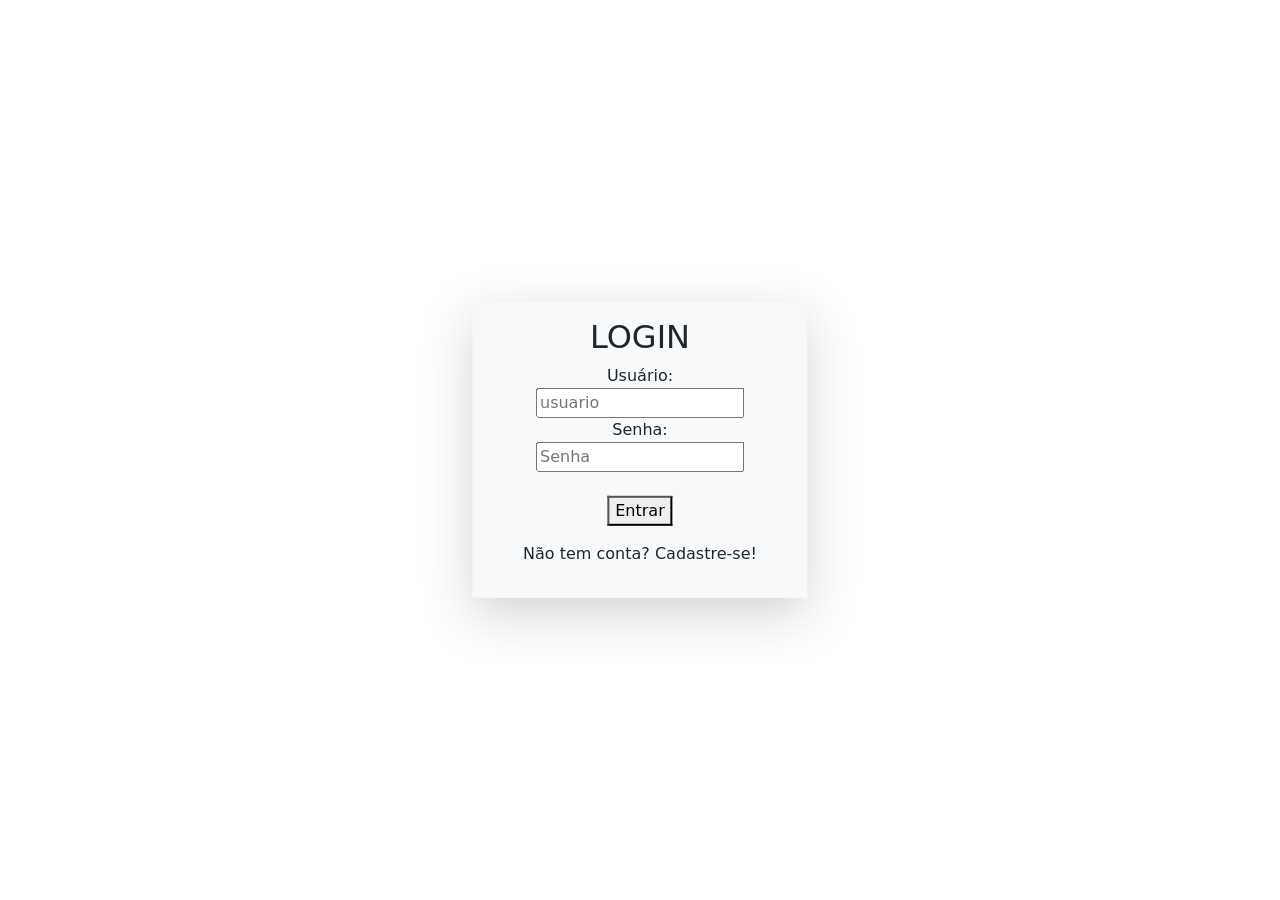
==== index.html @ 88fb684b "add - criei a base do site" ====
<html lang="en">

<head>
    <meta charset="UTF-8">
    <meta name="viewport" content="width=device-width, initial-scale=1.0">

    <title>TELA_LOGIN</title>

    <link href="https://cdn.jsdelivr.net/npm/bootstrap@5.3.8/dist/css/bootstrap.min.css" rel="stylesheet"
        integrity="sha384-sRIl4kxILFvY47J16cr9ZwB07vP4J8+LH7qKQnuqkuIAvNWLzeN8tE5YBujZqJLB" crossorigin="anonymous">

</head>

<body>

    <header>
        <nav>

        </nav>
    </header>

    <main>
        <div
            class="position-absolute top-50 start-50 translate-middle shadow-lg p-3 mb-5 bg-body-tertiary text-center">
            <h2 id="titulo">LOGIN</h2>
            <form id="form-login">
                <div id="c-usuario" classe="conjunto">
                    <label class="container" for="usuario">Usuário: </label>
                    <input type="usuario" id="usuario" placeholder="usuario" required>
                </div>
                <div id="c-senha" classe="conjunto">
                    <label class="container" for="senha">Senha: </label>
                    <input type="password" id="senha" placeholder="Senha" required>
                </div>
               <br>
                    <button id="botao-envio" type="submit">Entrar</button>

            </form>
            <div id="mensagem"></div>
            <div class="toggle" id="toggle">
                <p> Não tem conta? Cadastre-se! </p>
            </div>
        </div>
    </main>

    <footer>

    </footer>

    <script src="script.js"></script>
    <script src="https://cdn.jsdelivr.net/npm/bootstrap@5.3.8/dist/js/bootstrap.bundle.min.js"
        integrity="sha384-FKyoEForCGlyvwx9Hj09JcYn3nv7wiPVlz7YYwJrWVcXK/BmnVDxM+D2scQbITxI"
        crossorigin="anonymous"></script>

</body>

</html>
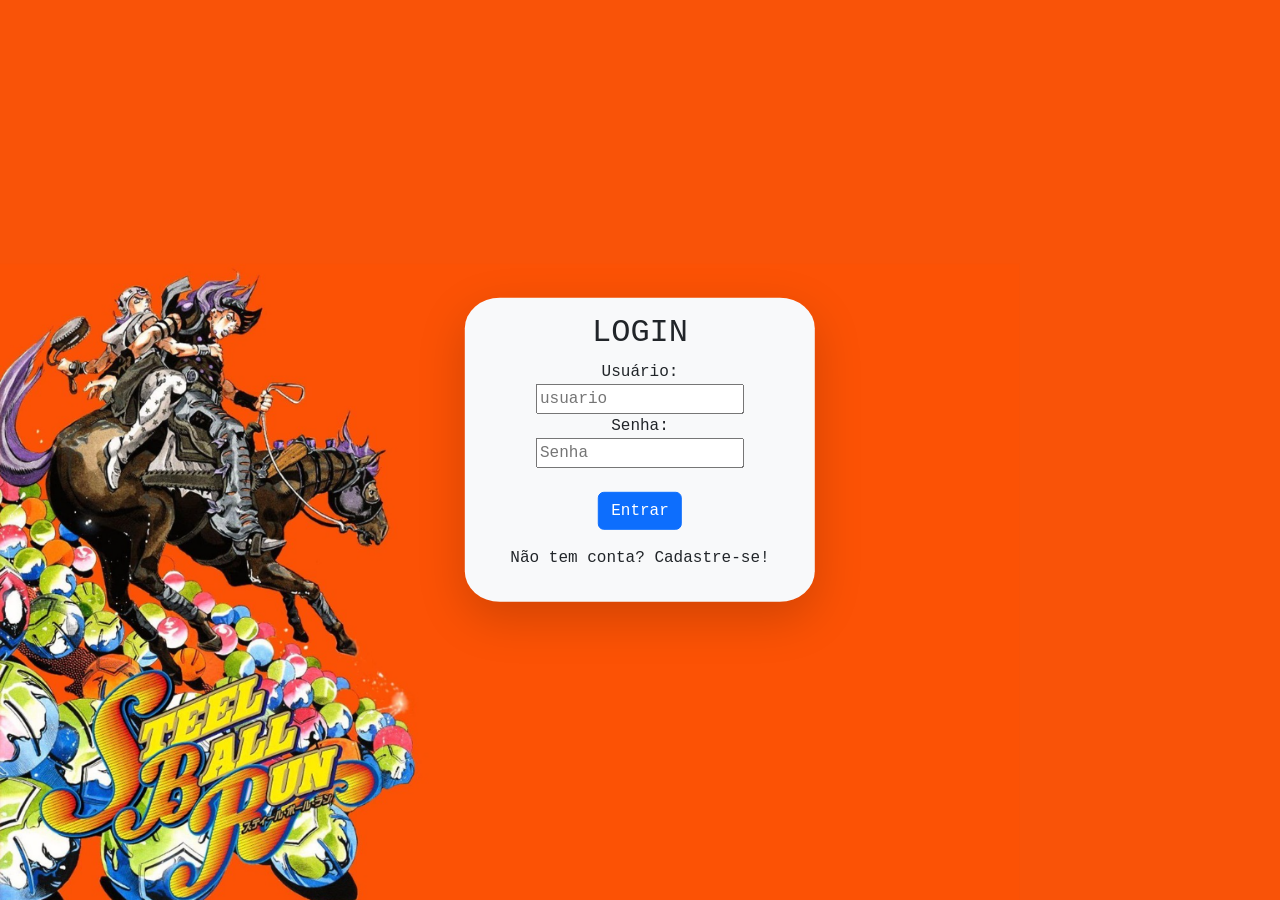
==== commit 03186933: "add - adicionei imagem de fundo" ====
--- a/index.html
+++ b/index.html
@@ -1,57 +1,13 @@
+<!DOCTYPE html>
 <html lang="en">
-
 <head>
     <meta charset="UTF-8">
     <meta name="viewport" content="width=device-width, initial-scale=1.0">
-
-    <title>TELA_LOGIN</title>
-
-    <link href="https://cdn.jsdelivr.net/npm/bootstrap@5.3.8/dist/css/bootstrap.min.css" rel="stylesheet"
-        integrity="sha384-sRIl4kxILFvY47J16cr9ZwB07vP4J8+LH7qKQnuqkuIAvNWLzeN8tE5YBujZqJLB" crossorigin="anonymous">
-
+    <title>Document</title>
 </head>
-
 <body>
-
-    <header>
-        <nav>
-
-        </nav>
-    </header>
-
-    <main>
-        <div
-            class="position-absolute top-50 start-50 translate-middle shadow-lg p-3 mb-5 bg-body-tertiary text-center">
-            <h2 id="titulo">LOGIN</h2>
-            <form id="form-login">
-                <div id="c-usuario" classe="conjunto">
-                    <label class="container" for="usuario">Usuário: </label>
-                    <input type="usuario" id="usuario" placeholder="usuario" required>
-                </div>
-                <div id="c-senha" classe="conjunto">
-                    <label class="container" for="senha">Senha: </label>
-                    <input type="password" id="senha" placeholder="Senha" required>
-                </div>
-               <br>
-                    <button id="botao-envio" type="submit">Entrar</button>
-
-            </form>
-            <div id="mensagem"></div>
-            <div class="toggle" id="toggle">
-                <p> Não tem conta? Cadastre-se! </p>
-            </div>
-        </div>
-    </main>
-
-    <footer>
-
-    </footer>
-
-    <script src="script.js"></script>
-    <script src="https://cdn.jsdelivr.net/npm/bootstrap@5.3.8/dist/js/bootstrap.bundle.min.js"
-        integrity="sha384-FKyoEForCGlyvwx9Hj09JcYn3nv7wiPVlz7YYwJrWVcXK/BmnVDxM+D2scQbITxI"
-        crossorigin="anonymous"></script>
-
+     <script>
+        window.location.href = "login.html";
+    </script>
 </body>
-
 </html>
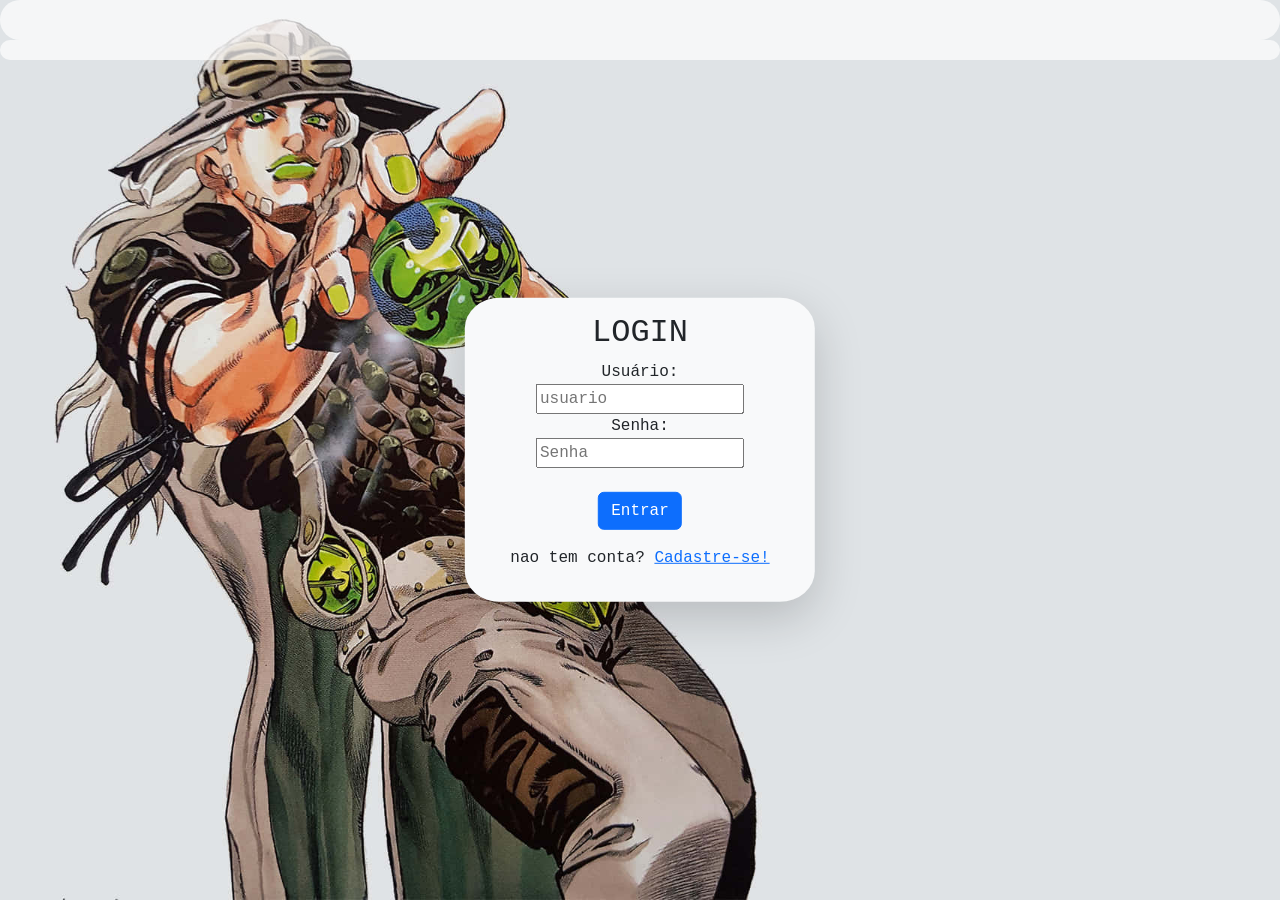
==== commit cae68881: "add - adicionei header no batepapo" ====
--- a/index.html
+++ b/index.html
@@ -3,7 +3,7 @@
 <head>
     <meta charset="UTF-8">
     <meta name="viewport" content="width=device-width, initial-scale=1.0">
-    <title>Document</title>
+    <title>index</title>
 </head>
 <body>
      <script>
